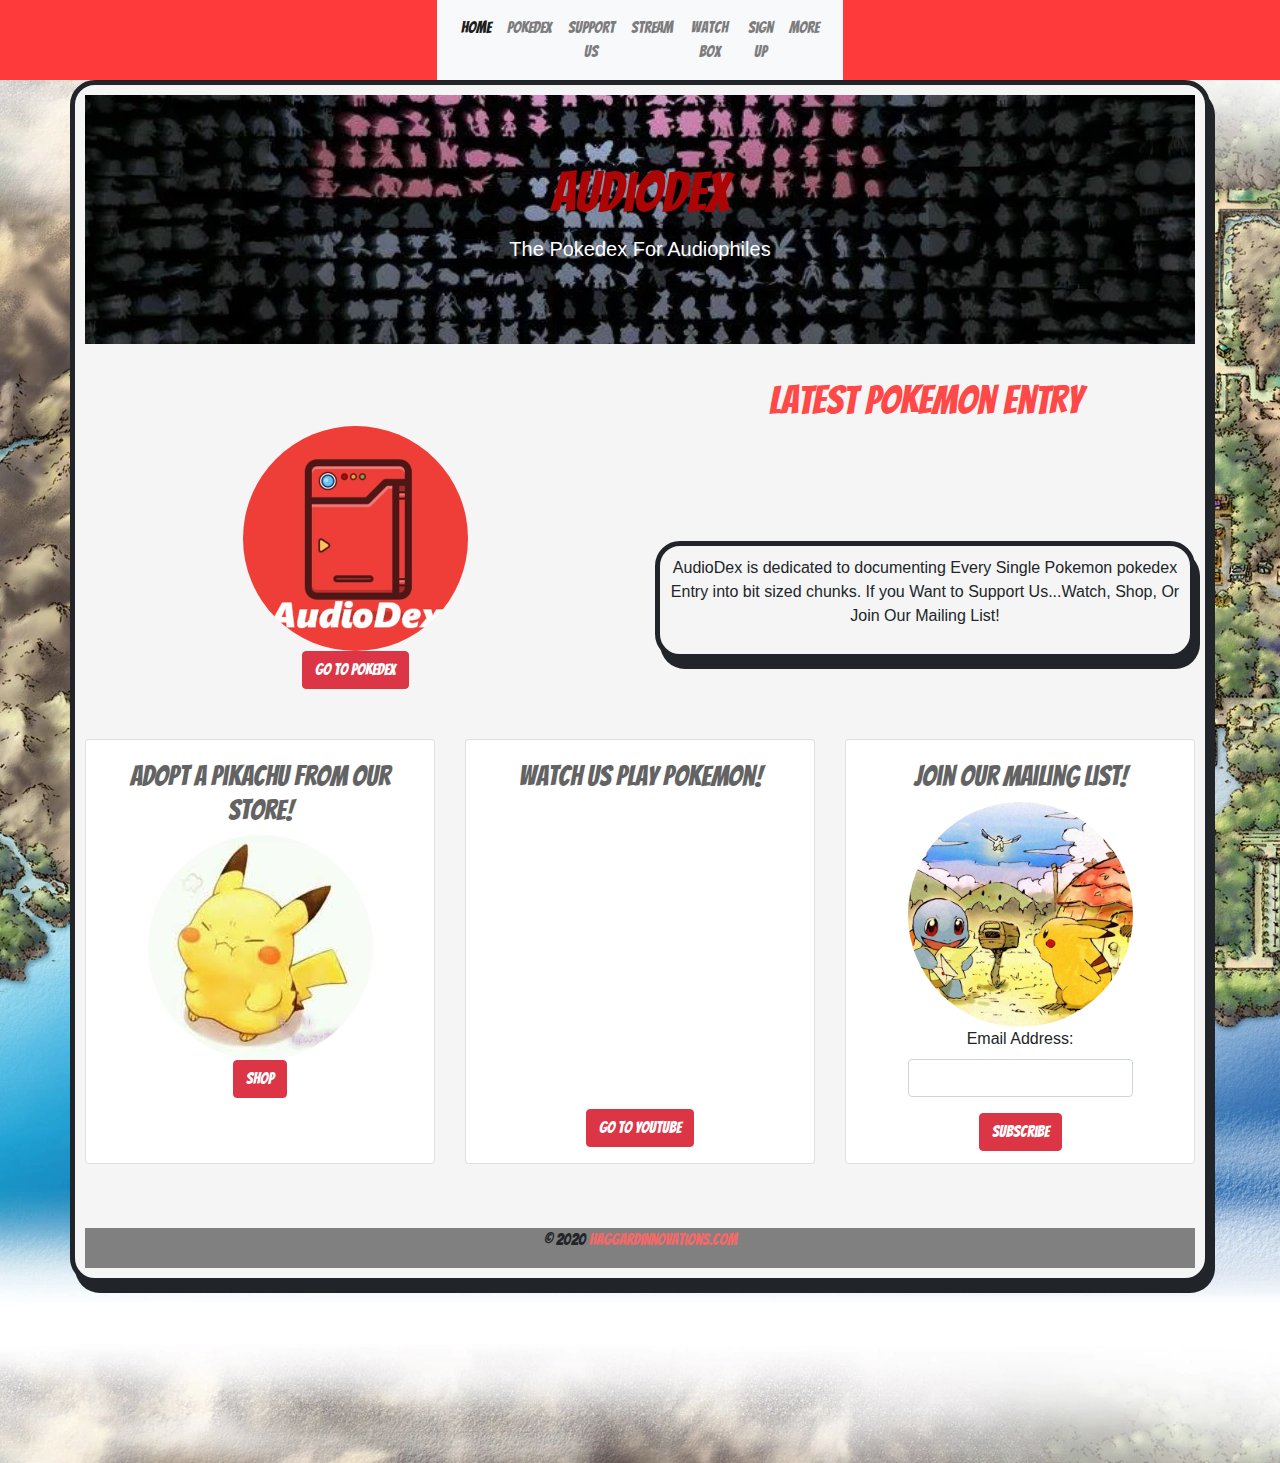
==== index.html @ 59b415fe "first commit" ====
<!DOCTYPE html>
<html lang="en">
<head>
    <meta charset="UTF-8">
    <meta name="viewport" content="width=device-width, initial-scale=1.0">
    <title>Welcome To AudioDex</title>
</head>
<header>
    <div class="row">
        <div class="col-md-4"></div>
        <div class="col-md-4">
            <nav class="navbar navbar-expand-lg navbar-light bg-light">
                <button class="navbar-toggler" type="button" data-toggle="collapse" data-target="#navbarNav" aria-controls="navbarNav" aria-expanded="false" aria-label="Toggle navigation">
                  <span class="navbar-toggler-icon"></span>
                </button>
                <div class="collapse navbar-collapse center" id="navbarNav">
                  <ul class="navbar-nav">
                    <li class="nav-item active">
                      <a class="nav-item nav-link active" href="index.html">Home <span class="sr-only">(current)</span></a>
                    </li>
                    <li class="nav-item">
                      <a class="nav-item nav-link" href="https://anchor.fm/audiodex" target="_blank">PokeDex</a>
                    </li>
                    <li class="nav-item">
                      <a class="nav-item nav-link " href="https://www.patreon.com/himedia" target="_blank">Support Us</a>
                  </li>
                  <li class="nav-item">
                    <a class="nav-item nav-link" href="pages/stream.html">Stream</a>
                  </li> 
                  <li class="nav-item">
                    <a class="nav-item nav-link " href="pages/watchbox.html">Watch Box</a>
                </li>
                <li class="nav-item">
                    <a class="nav-item nav-link " href="pages/newsletter.html">Sign Up</a>
                </li> 
                <li class="nav-item">
                    <a class="nav-item nav-link " href="https://linktr.ee/haggardinnovations" target="_blank">More</a>
                </li> 
               <!-----  <li class="nav-item">
                   <div class="dropdown">
                        <button class="btn btn-danger dropdown-toggle" type="button" id="dropdownMenuButton" data-toggle="dropdown" aria-haspopup="true" aria-expanded="false">
                        More
                        </button>
                        <div class="dropdown-menu" aria-labelledby="dropdownMenuButton">
                        <a class="dropdown-item" href="#">Action</a>
                        <a class="dropdown-item" href="#">Another action</a>
                        <a class="dropdown-item" href="#">Something else here</a>
                        </div>
                    </div>
                </li>--->
                  </ul>
                </div>
              </nav></div>
        <div class="col-md-4"></div>
        
                 
    </div>
</header>
<body>  
    <div class="container textBox">
        <div class="jumbotron jumbotron-fluid">
            <div class="container">
              <h1 class="display-4">AudioDex</h1>
              <p class="lead">The Pokedex For Audiophiles</p>
            </div>
          </div>
        <div class="row">
            <div class="col-md-6">
                <a href="https://anchor.fm/audiodex"><img class="round"src="images/logo.jpg" alt="AudioDex Logo"></a>
                <div class="row">
                    <div class="col-md-4"></div>
                        <div class="col-md-4">
                            <a href="https://anchor.fm/audiodex" target="_blank"><button type="button" class="btn btn-danger">Go To Pokedex</button></a>
                        </div>
                    <div class="col-md-4"></div>
                </div>
            </div>
            <div class="col-md-6">
                <h1 class="">Latest Pokemon Entry</h1>
                <iframe src="https://anchor.fm/audiodex/embed" height="102px" width="auto" frameborder="0" scrolling="no"></iframe>
                <div class="textBox">
                    <p>
                        AudioDex is dedicated to documenting Every Single Pokemon pokedex Entry into bit
                        sized chunks. If you Want to Support Us...Watch, Shop, Or Join Our Mailing List!
                    </p>
                    
               </div>
               
                
            </div> 
            </div>       
            <div class="row">
            <div class="col-md-4">
                <div class="card">
                    <div class="card-body">
                        <h3>Adopt A Pikachu From Our Store!</h3>
                        <div class="center round">
                                <img class="pikaImage round" id="pikaImage"src="images/pikachu.jpg" alt="cute pikachu">
                        </div>
                        <button type="button" class="btn btn-danger" id="shop">Shop</button>
                    </div>
                </div>
                
                
            </div>    
            <div class="col-md-4">
                <div class="card">
                    <div class="card-body">
                <h3>Watch Us Play Pokemon!</h3>
                <iframe class="round" width="auto" height="300" src="https://www.youtube.com/embed/videoseries?list=PLrdsRuM2eycWwO9TTQCMWB2CvdcoPvl_X" frameborder="0" allow="accelerometer; autoplay; encrypted-media; gyroscope; picture-in-picture" allowfullscreen></iframe>
                <a href="https://www.youtube.com/playlist?list=PLrdsRuM2eycWwO9TTQCMWB2CvdcoPvl_X" target="_blank"><button type="button" class="btn btn-danger" id="youtube">Go To Youtube</button></a>
            </div></div></div>
            <div class="col-md-4">
                <div class="card">
                    <div class="card-body">
                <h3>Join Our Mailing List!</h3>
                <div class="">
                    <img class="" id="mailImage"src="images/mail.jpg" alt="cute pikachu">
                    <div id="mc_embed_signup center">
                        <form action="https://haggardinnovations.us4.list-manage.com/subscribe/post?u=b6c06425afcf799e225f4d815&amp;id=84a644f9aa" method="post" id="mc-embedded-subscribe-form" name="mc-embedded-subscribe-form" class="validate" target="_blank" novalidate>
                            <div id="mc_embed_signup_scroll center">   
                        <div class="mc-field-group center form-group">
                            <label for="mce-EMAIL">Email Address: </label>
                            <input type="email" value="" name="EMAIL" class="required email form-control" id="mce-EMAIL">
                            </div>
                            <div class="mc-field-group size1of2 center">
                            <div id="mce-responses" class="clear center">
                                <div class="response" id="mce-error-response" style="display:none"></div>
                                <div class="response" id="mce-success-response" style="display:none"></div>
                            </div>    
                            <div style="position: absolute; left: -5000px;" aria-hidden="true">
                                <input type="text" name="b_b6c06425afcf799e225f4d815_84a644f9aa" tabindex="-1" value="">
                            </div>
                            <div class="clear  ">
                                <input type="submit" value="Subscribe" name="Join" id="mc-embedded-subscribe" class="button btn btn-danger  center">
                            </div>
                            </div>
                        </form>
                        </div>
            </div></div></div>
        </div>
            </div> 
        </div>
        


<link href="https://fonts.googleapis.com/css2?family=Bangers&display=swap" rel="stylesheet">
<link rel="stylesheet" href="https://stackpath.bootstrapcdn.com/bootstrap/4.4.1/css/bootstrap.min.css" integrity="sha384-Vkoo8x4CGsO3+Hhxv8T/Q5PaXtkKtu6ug5TOeNV6gBiFeWPGFN9MuhOf23Q9Ifjh" crossorigin="anonymous">
<script src="https://stackpath.bootstrapcdn.com/bootstrap/4.4.1/js/bootstrap.min.js" integrity="sha384-wfSDF2E50Y2D1uUdj0O3uMBJnjuUD4Ih7YwaYd1iqfktj0Uod8GCExl3Og8ifwB6" crossorigin="anonymous"></script>
<script src="https://code.jquery.com/jquery-3.4.1.slim.min.js" integrity="sha384-J6qa4849blE2+poT4WnyKhv5vZF5SrPo0iEjwBvKU7imGFAV0wwj1yYfoRSJoZ+n" crossorigin="anonymous"></script>
<script src="https://cdn.jsdelivr.net/npm/popper.js@1.16.0/dist/umd/popper.min.js" integrity="sha384-Q6E9RHvbIyZFJoft+2mJbHaEWldlvI9IOYy5n3zV9zzTtmI3UksdQRVvoxMfooAo" crossorigin="anonymous"></script>
<script src="script.js"></script>
<link rel="stylesheet" href="style2.css">
</body>
<footer class=" stream footer navbar-expand-lg sticky-bottom">
    <div class="row">
        <div class="col-md-4"></div>
        <div class="col-md-4">
            <p>&copy; 2020 <a href="https://haggardinnovations.com" target="_blank"><span class="link">haggardinnovations.com</span></a><p>
        </div>
        <div class="col-md-4"></div>
    </div>
</div>   
</footer>
</html>
---- style2.css ----
header{
    background-color: rgb(255, 58, 58);
}
body{
    background-image: url(images/background.webp);
    min-height: 100vh;
    position: relative;
    border-radius: 25px;
    margin: 0;
    padding-bottom: 100px;
    align-items: center;
    align-content: center;
    text-align: center;
  
}

.textBox{
    background-color: whitesmoke;
    border-radius: 25px;
    width: auto;
    border: 5px solid;
    padding: 10px;
    box-shadow: 5px 10px;
    margin-bottom: 5em;
}   
img{
    border-radius: 50%;
    width: auto;
    height: 225px;
}
h1{
    color: rgb(255, 72, 72);
    text-align: center;
    font-family: "bangers";
}
h3{
    color: rgb(99, 99, 99);
    text-align: center;
    font-family: "bangers";
}
button, input{
    color: rgb(255, 255, 255);
    text-align: center;
    font-family: "bangers";
}
.row{
    align-items: center;
    align-content: center;
    text-align: center;
}
.jumbotron{
    background-image: url("images/banner.jpg");
    background-size: 120%;
    background-position: center;
    color: white;
    align-items: center;
    align-content: center;
    text-align: center;
}
.jumbotron h1{
    color: rgb(172, 5, 5);
}
.card{
    align-items: center;
    align-content: center;
    max-height: 425px;
    min-height: 425px;
    text-align: center;
    position: relative;
    margin-bottom: 2em;
    
}
.btn{
    position: relative;
    float: center;
}
nav{
    text-align: center;
    font-family: "bangers"; 
}
footer{
    background-color: grey;
    text-align: center;
    width: auto;
    margin-top: 2em;    
}
.stream{
    float: -200em;
}
#watchbox-Pokemon-Generations-Description{
    margin-left: 10em;
    margin-right: 10em;
}
#mc_embed_signup{
    align-items: center;
    align-content: center;
    text-align: center;
}

footer p{
    text-align: center;
    font-family: "bangers";
}
a:link{
    color:rgb(243, 105, 105);
}

a:active{
    color: rgb(0, 0, 0);
}

a:hover{
    color: tomato;
}
a:visited{
    color: rgb(0, 0, 0);
}
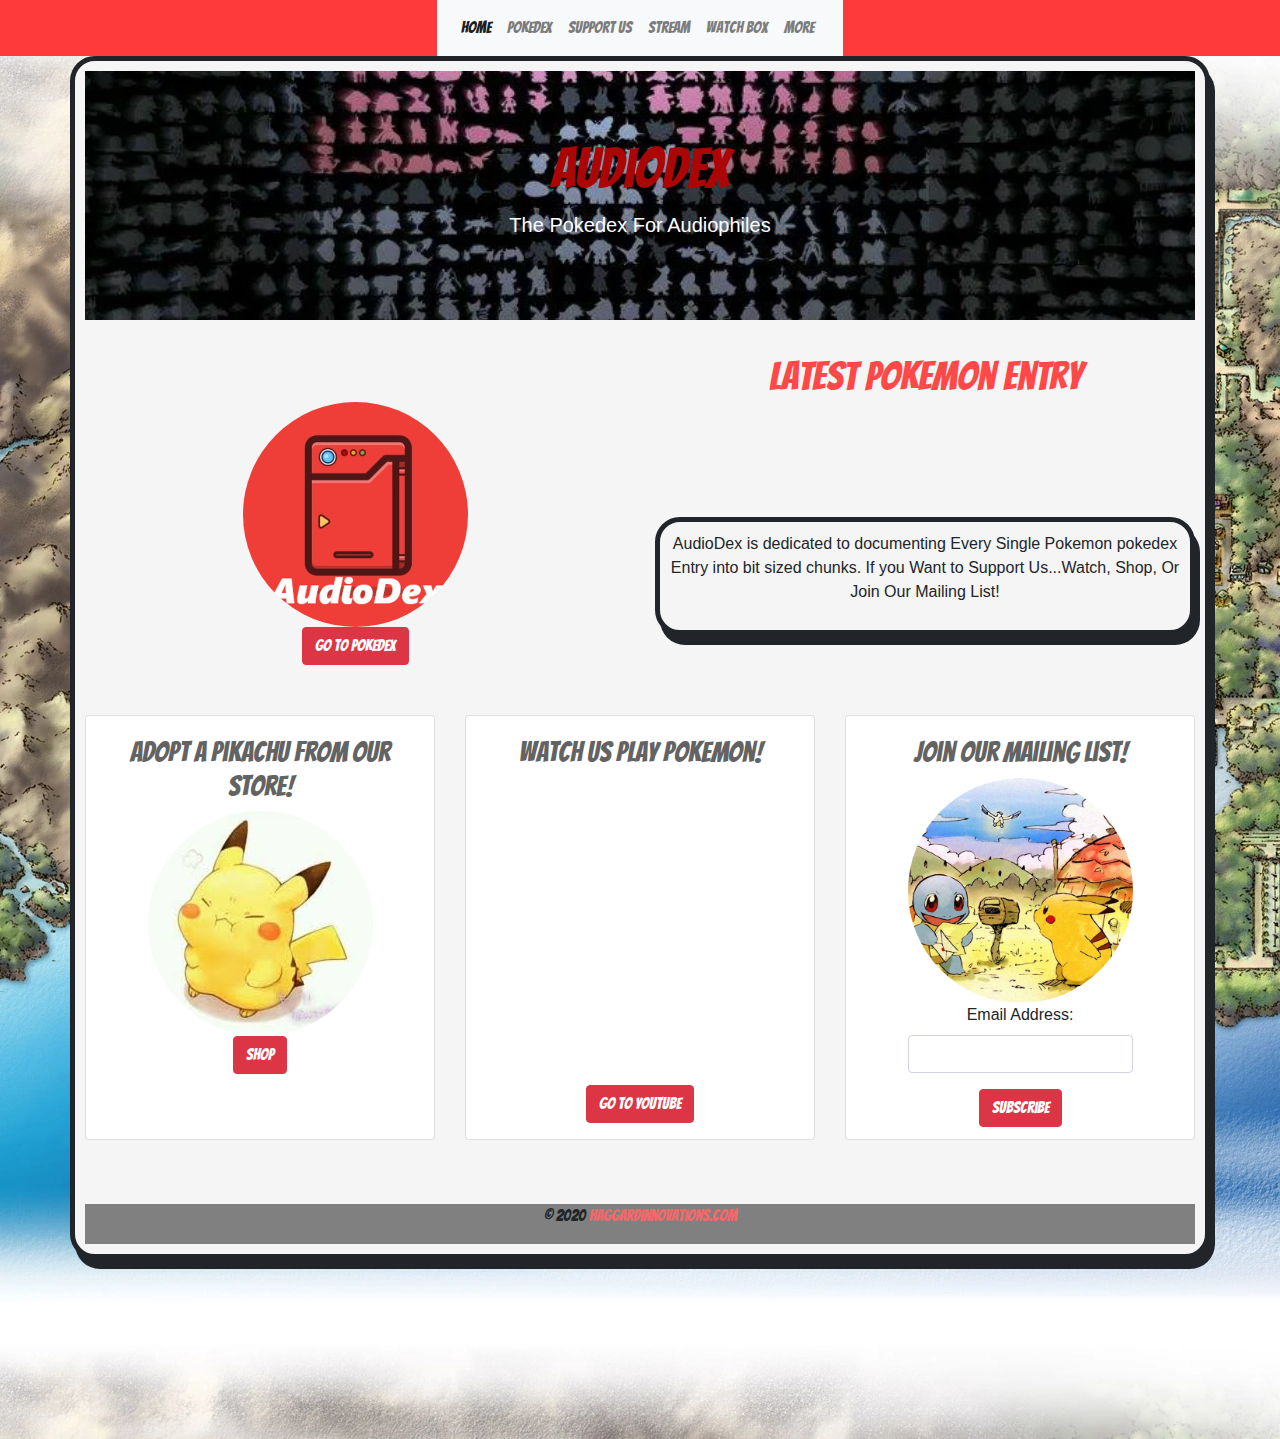
==== commit 1b7bc8d3: "update 4/29/2020" ====
--- a/index.html
+++ b/index.html
@@ -30,9 +30,7 @@
                   <li class="nav-item">
                     <a class="nav-item nav-link " href="pages/watchbox.html">Watch Box</a>
                 </li>
-                <li class="nav-item">
-                    <a class="nav-item nav-link " href="pages/newsletter.html">Sign Up</a>
-                </li> 
+                
                 <li class="nav-item">
                     <a class="nav-item nav-link " href="https://linktr.ee/haggardinnovations" target="_blank">More</a>
                 </li> 
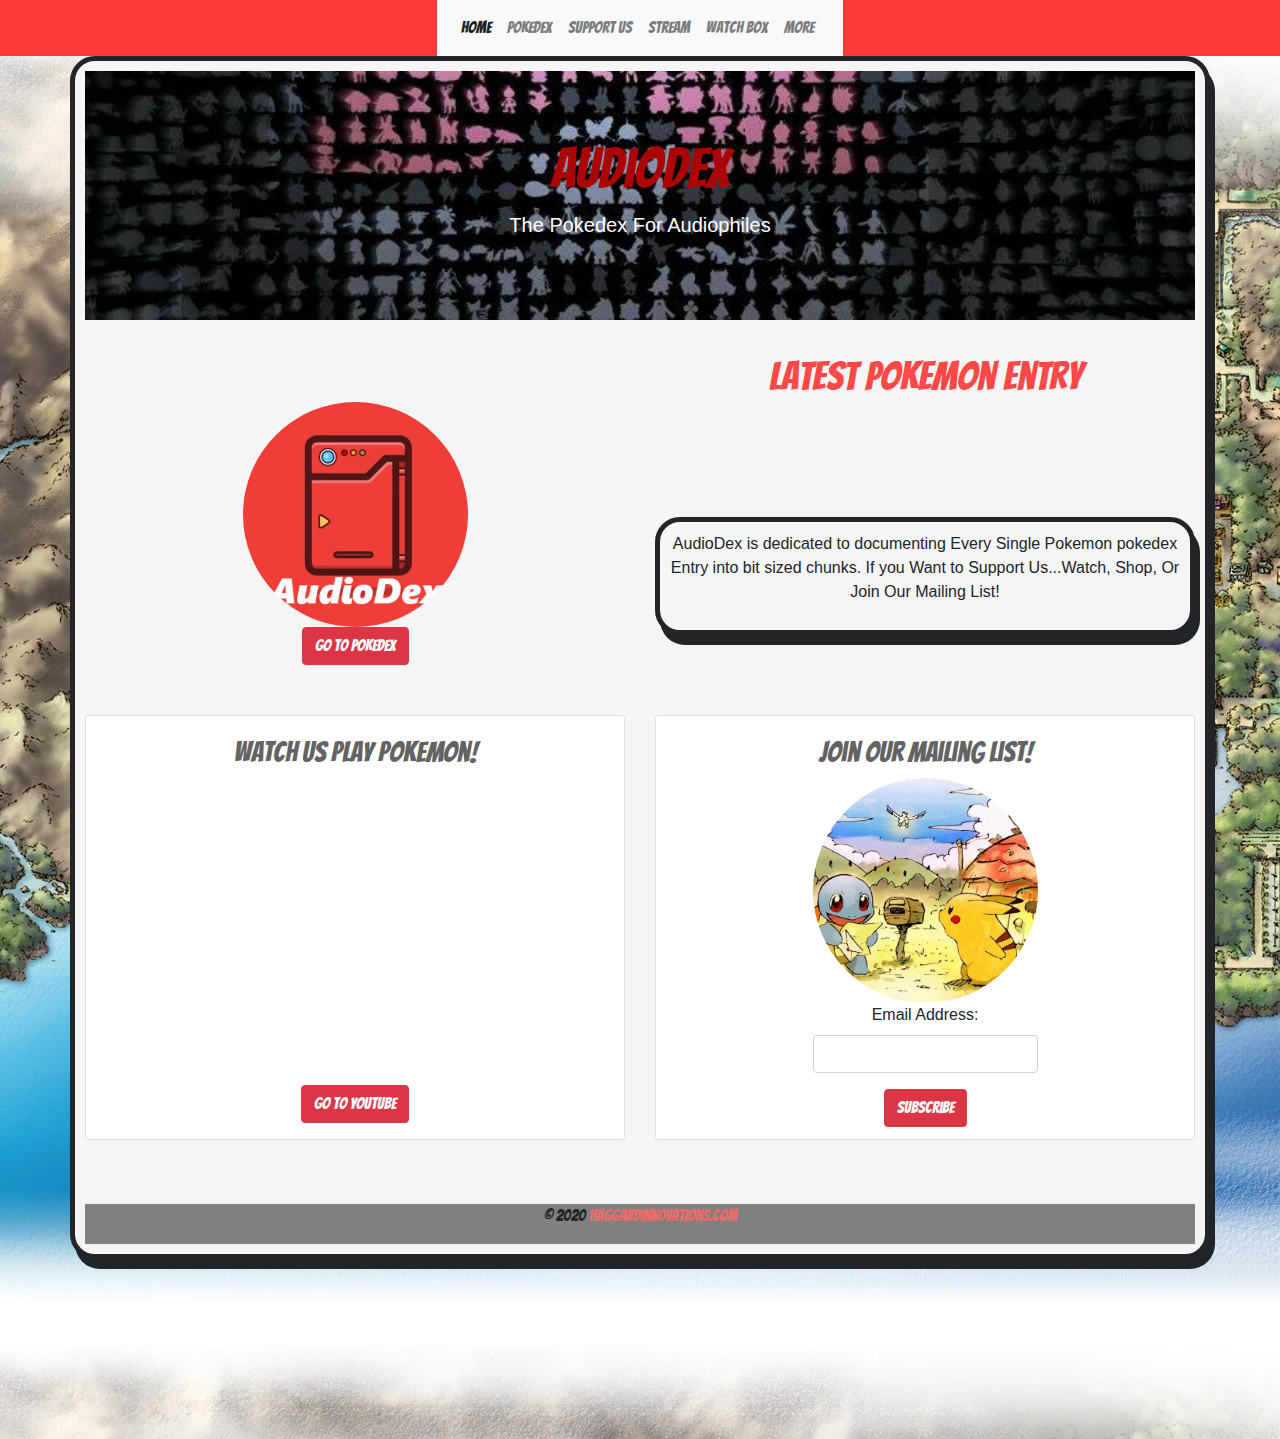
==== commit 7fed5834: "fixed broken links" ====
--- a/index.html
+++ b/index.html
@@ -88,27 +88,24 @@
             </div> 
             </div>       
             <div class="row">
-            <div class="col-md-4">
-                <div class="card">
-                    <div class="card-body">
-                        <h3>Adopt A Pikachu From Our Store!</h3>
-                        <div class="center round">
-                                <img class="pikaImage round" id="pikaImage"src="images/pikachu.jpg" alt="cute pikachu">
-                        </div>
-                        <button type="button" class="btn btn-danger" id="shop">Shop</button>
-                    </div>
-                </div>
-                
-                
-            </div>    
-            <div class="col-md-4">
+               
+            <div class="col-md-6">
                 <div class="card">
                     <div class="card-body">
                 <h3>Watch Us Play Pokemon!</h3>
                 <iframe class="round" width="auto" height="300" src="https://www.youtube.com/embed/videoseries?list=PLrdsRuM2eycWwO9TTQCMWB2CvdcoPvl_X" frameborder="0" allow="accelerometer; autoplay; encrypted-media; gyroscope; picture-in-picture" allowfullscreen></iframe>
-                <a href="https://www.youtube.com/playlist?list=PLrdsRuM2eycWwO9TTQCMWB2CvdcoPvl_X" target="_blank"><button type="button" class="btn btn-danger" id="youtube">Go To Youtube</button></a>
+                <div class="row">
+                    <div class="col-md-3"></div>
+                    <div class="col-md-6">
+                        <a href="https://www.youtube.com/playlist?list=PLrdsRuM2eycWwO9TTQCMWB2CvdcoPvl_X" target="_blank">
+                            <button type="button" class="btn btn-danger" id="youtube">Go To Youtube</button>
+                        </a>
+                    </div>
+                    
+                </div>
+                
             </div></div></div>
-            <div class="col-md-4">
+            <div class="col-md-6">
                 <div class="card">
                     <div class="card-body">
                 <h3>Join Our Mailing List!</h3>
